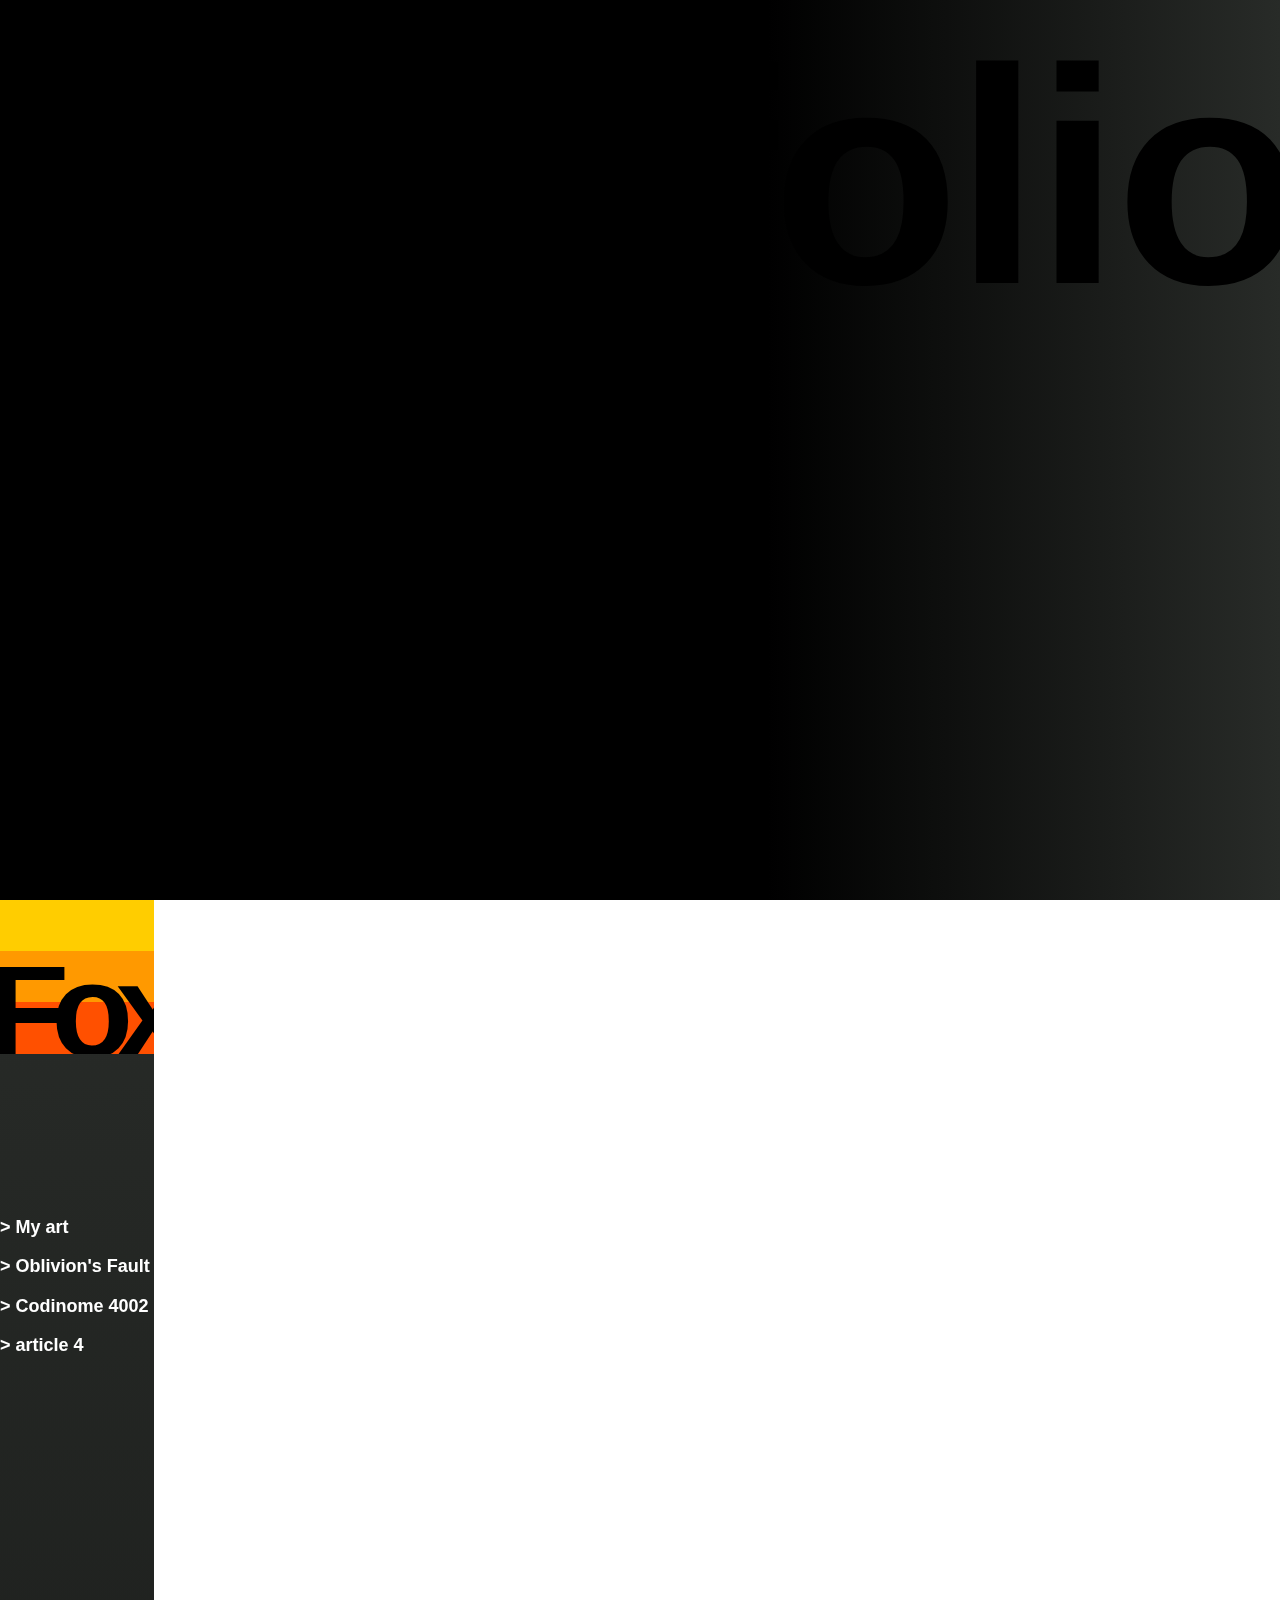
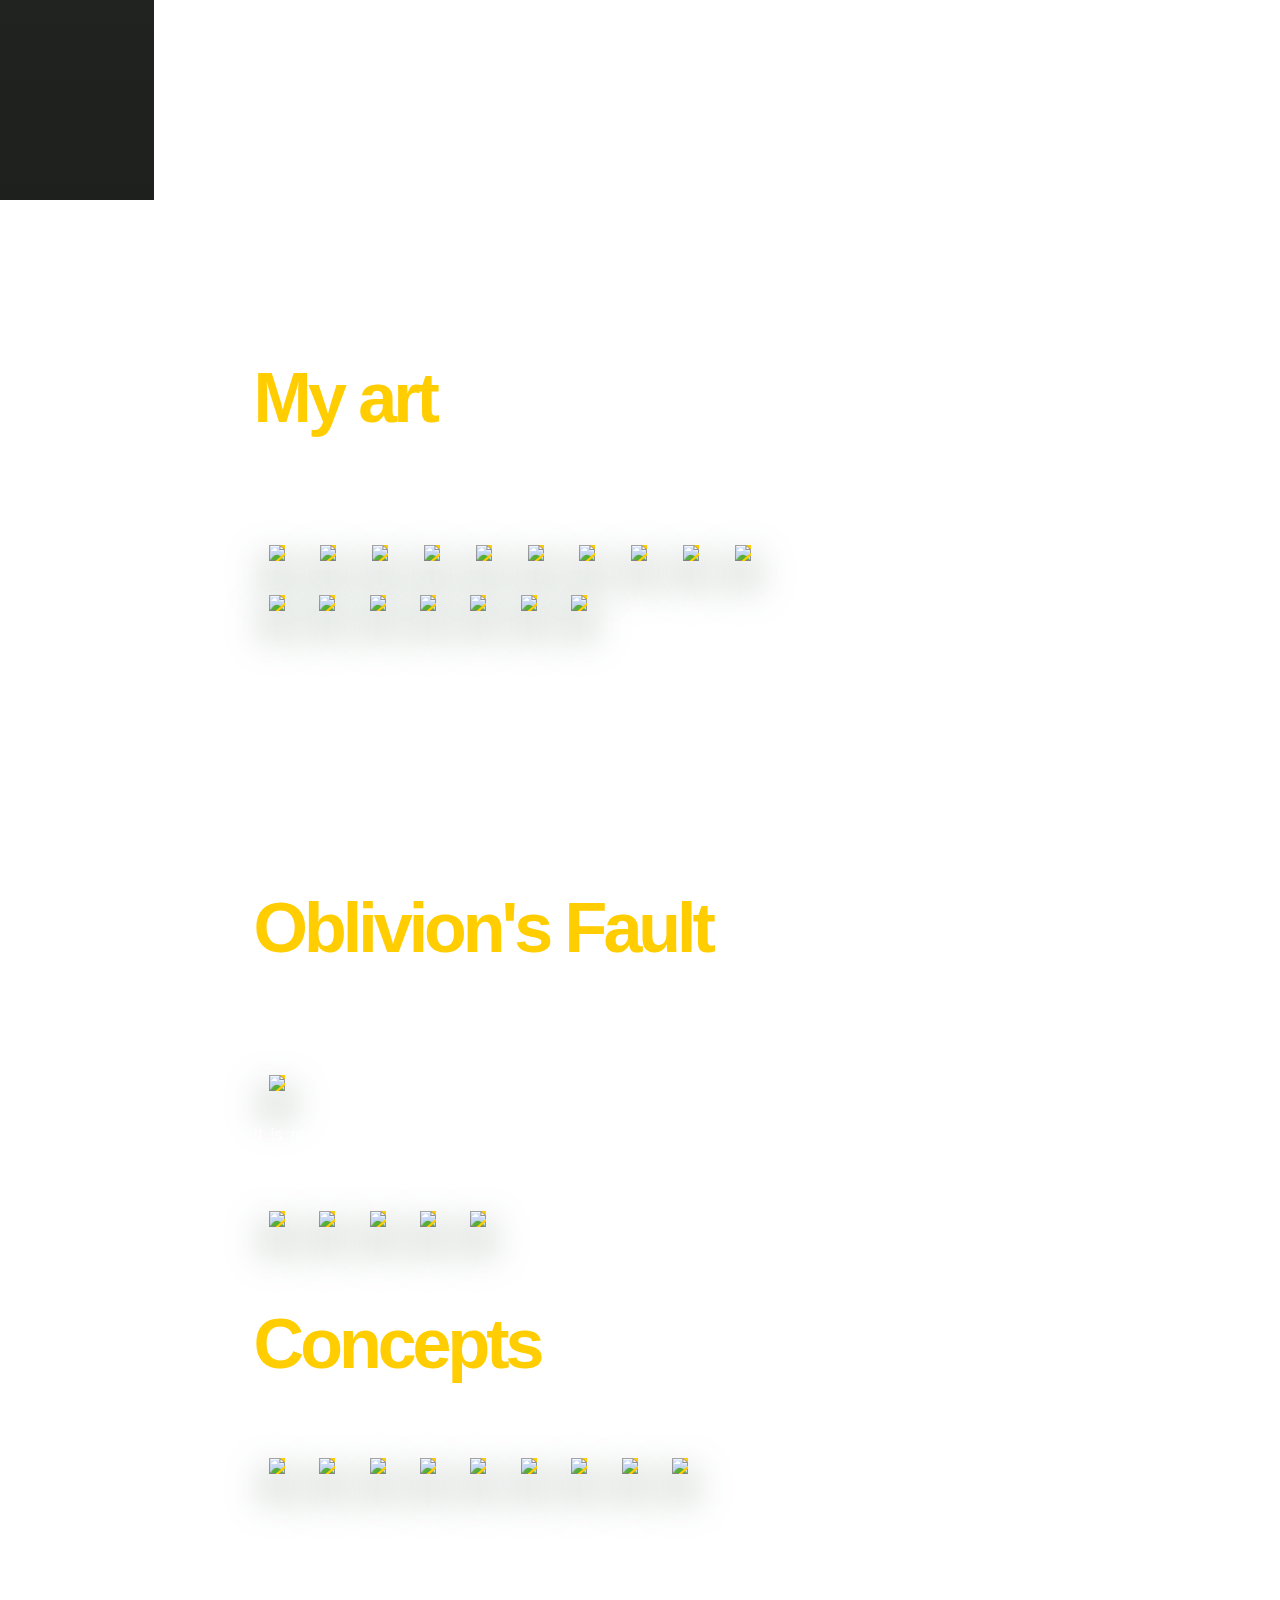
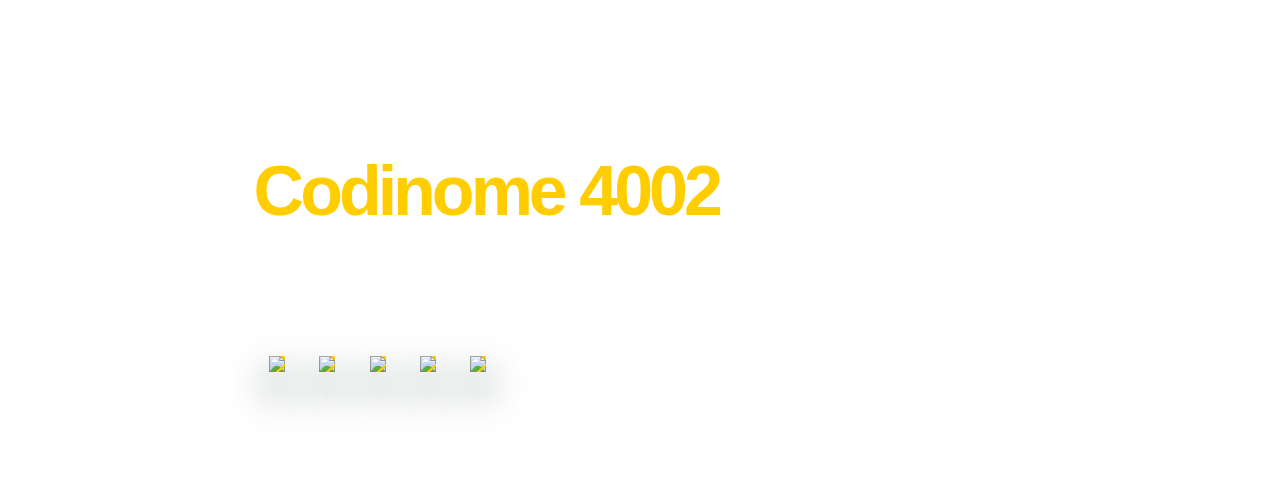
==== index.html @ c4f6d9f3 "Rename Index.html to index.html" ====
<!DOCTYPE html>
<html>

    <head>
        <title>Fox Project: O Enigma</title>
        <script src="js/timer.js"></script>
        <link href="css/style.css" rel="stylesheet">
        <meta name="viewport" content="width=device-width, initial-scale=1.0">
    </head>
    <body>
        <aside class="aside">
            <div class="profilePic">
                <h2 scroll="no" class="FoxHeader">Fox</h2>
                <div style="background-color: #FFCD00;"></div>
                <div style="background-color: #ff9900;"></div>
                <div style="background-color: #ff5000;"></div>
            </div>
            <!-- This is not permanent BTW, i'm just tired -->
            <div class="spacer"></div>

            <a href="#article1">My art</a>
            <a href="#article2">Oblivion's Fault</a>
            <a href="#article3">Codinome 4002</a>
            <a href="#article4">article 4</a>
            <!--
            <div  class="socialmedia">
                <a href="www.youtube.com/channel/UC4RqYJrA9_0-C7eR3VShLkQ">Youtube Channel</a>
                <a href="www.youtube.com/channel/UC4RqYJrA9_0-C7eR3VShLkQ">SoundCloud</a>
                <a href="www.youtube.com/channel/UC4RqYJrA9_0-C7eR3VShLkQ">Instagram Account</a>
                <a href="www.youtube.com/channel/UC4RqYJrA9_0-C7eR3VShLkQ"></a>
                <p>icons by <a target="_blank" href="https://icons8.com">Icons8</a></p>
            </div>
            -->
        </aside>
        <h1 class="titlePortifolio">Portifolio</h1>
        <article class="article" id="article1">
            <h2>My art</h2>
            <p>This is what i do best:</p>
            <img src="img/Conteudo/Random/MetroidRemake.png" />
            <img src="img/Conteudo/Random/MetroidRemake2.png" />
            <img src="img/Conteudo/Random/Hayashi.png" />
            <img src="img/Conteudo/Random/Ancora.png" />
            <img src="img/Conteudo/Random/Arma.png" />
            <img src="img/Conteudo/Random/ChaveDFenda.png" />
            <img src="img/Conteudo/Random/Dinero.png" />
            <img src="img/Conteudo/Random/Espada.png" />
            <img src="img/Conteudo/Random/Leme.png" />
            <img src="img/Conteudo/Random/Spade.gif" />
            <img src="img/Conteudo/Random/Background.png" />
            <img src="img/Conteudo/Random/backgroundnave.png" />
            <img src="img/Conteudo/Random/cutscene1.png" />
            <img src="img/Conteudo/Random/cutscene2.png" />
            <img src="img/Conteudo/Random/Shopkeeper.png" />
            <img src="img/Conteudo/Random/aseprite_hu6Jb3RzVV.png" />
            <img src="img/Conteudo/Random/SWC-export.png" />

        </article>
        <article class="article" id="article2">
            <h2>Oblivion's Fault</h2>
            <p>One of my first good runs into the GameJam's abyss</p>
            <img src="img/Conteudo/Oblivions/Oblivions_Fault_o3GHUT9QPJ.gif" />
            <p>It is not that pretty on the drawings itself (as most of my gamejam games, I always aim for something simple) but it is functional and well thought</p>
            <img src="img/Conteudo/Oblivions/Oblivions_Fault_AZYTTTCHMY.gif" />
            <img src="img/Conteudo/Oblivions/Oblivions_Fault_ndHqPoEYyo.gif" />
            <img src="img/Conteudo/Oblivions/Oblivions_Fault_TtTavLfoDC.gif" />
            <img src="img/Conteudo/Oblivions/Oblivions_Fault_uiMMCLZDS6.gif" />
            <img src="img/Conteudo/Oblivions/Oblivions_Fault_ZmzcKE422Q.gif" />
            <h2>Concepts</h2>
            <img src="img/Conteudo/Oblivions/Daiane.gif" />
            <img src="img/Conteudo/Oblivions/Cano.gif" />
            <img src="img/Conteudo/Oblivions/HelterDamage.gif" />
            <img src="img/Conteudo/Oblivions/Helter.gif" />
            <img src="img/Conteudo/Oblivions/RoboGuardaIdle.gif" />
            <img src="img/Conteudo/Oblivions/RoboGuardaWalking.gif" />
            <img src="img/Conteudo/Oblivions/RoboGuardaDamage.gif" />
            <img src="img/Conteudo/Oblivions/RoboGuardaAttack.gif" />
            <img src="img/Conteudo/Oblivions/RoboGuardaDying.gif" />
        </article>
        <article class="article" id="article3" >
            <h2>Codinome 4002</h2>
            <p>The most polished one so far, the scenario is better built and the concepts are minimalist and straight to the point</p>
            <img src="img/Conteudo/Codinome/Codinome_4002_3ODngaJ2RN.gif" />
            <img src="img/Conteudo/Codinome/Codinome_4002_2dwZBkHlzK.gif" />
            <img src="img/Conteudo/Codinome/Codinome_4002_5mH2txhHF9.png" />
            <img src="img/Conteudo/Codinome/Codinome_4002_KoJ1UMkDWd.gif" />
            <img src="img/Conteudo/Codinome/Codinome_4002_TbpALQimZi.gif" />
        </article>
    </body>

</html>
---- css/style.css ----
/**
*┌──────────────────┬───Red Fox Project──┐
*|    ____    css   | Another Enigma for |
*|   |____          | brain-damaged peo- |
*|   |  ___  \ /    | ple, JS is a bitch |
*|   | | \ | / \    |                    |
*|   ‾‾‾‾‾‾‾‾‾‾‾‾   | iur durty hacker   |
*└──────────────────┴────────────────────┘
*/


/*Tags abrangentes (gerais)*/

@font-face {
    font-family: "Coolvetica";
    src: url("../fonts/coolvetica\ rg.ttf");
}

html {
    scrollbar-color: #ffcd00 #3E5641;
    scroll-behavior: smooth;
}

body {
    display: flex;
    flex-direction: column;
    padding: 0px;
    margin: 0px;
    font-family: 'Atkinson Hyperlegible', sans-serif;
    background: linear-gradient(90deg, #000000 60%,#282b28);
    background-attachment: fixed;
}

.button {
    text-align: center;
    border: 1px solid #1f1f1f;
    background-color: black;
    color: white;
    font: inherit;
    font-size: 20px;
    content: 20px;
    padding: 15px 50px;
}


/*canvas e imagens*/

.profilePic {
    flex-direction: column;
    justify-content: flex-end;
    display: flex;
    width: 12vw;
    height: 12vw;
}

.profilePic>div {
    flex: 1;
}

.profilePic>h2 {
    /*Ajuste de espaçamento da fonte*/
    left: -1vw;
    margin: 0px;
    font-size: 10.5vw;
    letter-spacing: -1.4vw;
    
    align-items: flex-end;
    line-height: 6.8vw;
    width: 13vw;
    color: #000000;
    position: absolute;
    overflow: hidden;
}

img {
    box-shadow: 0px 20px 40px #3E5641;
    max-width: 100%;
    margin: 15px;
    background-color: #ffcd00;
}

/*links*/

a:link {
    position: relative;
    text-decoration: none;
    font-size: 18px;
    padding: 20px;
    font-weight: bold;
    border: 20px;
    width: 12vw;
    height: 1.5vw;
}
.aside>a:before {
    content: "> "
}
.aside>a {
    color: inherit;
    padding: 10px 0px 10px 0px;
    transition: 50ms, font-size 0s;
}
.aside>a:hover {
    overflow: hidden;
    font-size: 50px;
    display: inline-block;
    letter-spacing: -2px;

    max-width: 12vw;
    max-height: 1.5vw;
    background-color: #282b28;
    color: #ffcd00;
    padding-left: 30px;
    z-index: 5;
}
a:hover:before {
    content: "";
    border-left: 25px;
    border-top: 25px;
    border-bottom: 25px;
}
.aside>a:current {
    color: #ffcd00;
}

.socialmedia {
    display: flex;
}

.spacer {
    height: 12vw;
}

/*botões*/

input[type=button]:hover {
    filter: invert();
    cursor: pointer;
}

input[type=button]:focus {
    border-radius: 2px;
}

input {
    margin: 2px;
    transition: 0.2s;
}

.fullButton {
    height: 40px;
    width: 40px;
}

/*aside*/

.aside {
    /* Logica para animação*/
    background: linear-gradient(180deg, #282B28, #000000);
    background-size: 400% 400%;

    -webkit-animation: aside 9s ease infinite;
    -moz-animation: aside 9s ease infinite;
    animation: aside 9s ease infinite;

    /*Estilos*/
    top: 0px;
    display: flex;
    flex-direction: column;
    position: sticky;
    color: white;
    margin: 100vh 0px 0px 0px ;
    height: 100vh;
    width: 12vw;
    z-index: 2;
}

/*articles*/

.article {
    margin: 0px 0px 0px 12vw;
    max-width: 40%;
    text-align: justify;
    color: white;
    padding: 100px;
    background: 0
}
.article>h2 {
    color: #ffcd00;
    text-align: left;
    font-size: 70px;
    letter-spacing: -4px;
}
.titlePortifolio {
    position: absolute;
    top: 0; 
    font-family: "Coolvetica", Geneva, Tahoma, sans-serif;
    font-size: 24vw;
    margin: 0px 0px 0px 0px;
    height: 100vh;
    letter-spacing: -5px;

    color: #000000;
    background-image: url(../img/foxwalpapersimples.png);
    background-attachment: fixed;
    background-position: center;
    background-repeat: no-repeat;
    background-size: cover;
}
.article:after {
    border-top: 1px solid #1f1f1f;
    height: 500px;
}
.article>p {
    color: white;
}

#article1 {
    top: -12vw;
}


/*sections*/

.form {
    border-style: solid;
    border-width: 0px 0px 0px 2px;
    border-color: white;
    background-color: #000000;
    text-align: center;
    margin: auto;
    width: min-content;
    padding: 18px;
}


/*animações*/
@-webkit-keyframes aside {
    0%{background-position:0% 96%}
    50%{background-position:100% 5%}
    100%{background-position:0% 96%}
}
@-moz-keyframes aside {
    0%{background-position:0% 96%}
    50%{background-position:100% 5%}
    100%{background-position:0% 96%}
}
@keyframes aside {
    0%{background-position:0% 96%}
    50%{background-position:100% 5%}
    100%{background-position:0% 96%}
}


/*media query e responsividade*/

@media screen and (max-width: 768px) {
    .article,
    .aside {
        max-width: none;
        width: -webkit-fill-available;
        height: 30vh;
    }
    .aside>a{
        width: auto;
    }
    .article{
        margin: 0px;
        padding: 10vw;
        max-width: none;
    }
    #article1{
    margin-top: 30vh;
    }
    .spacer{
        height: 5vw;
    }
}
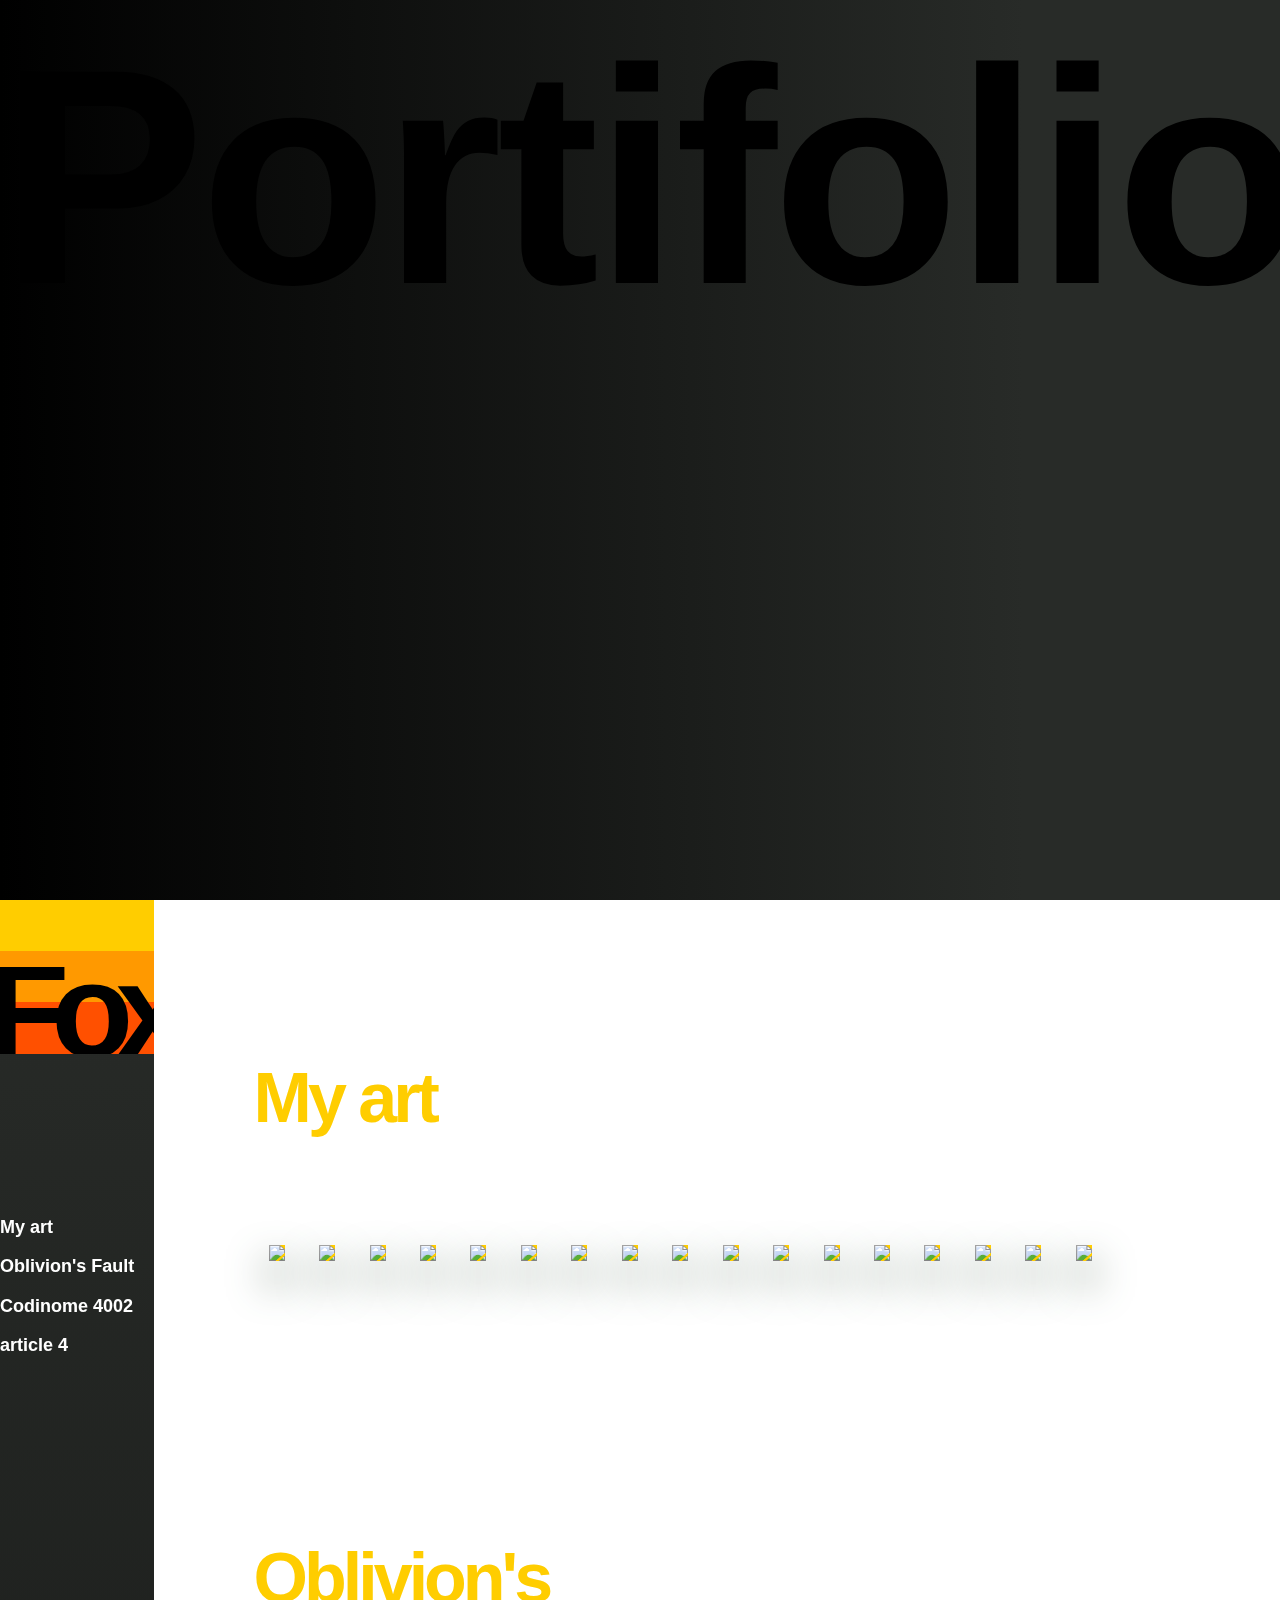
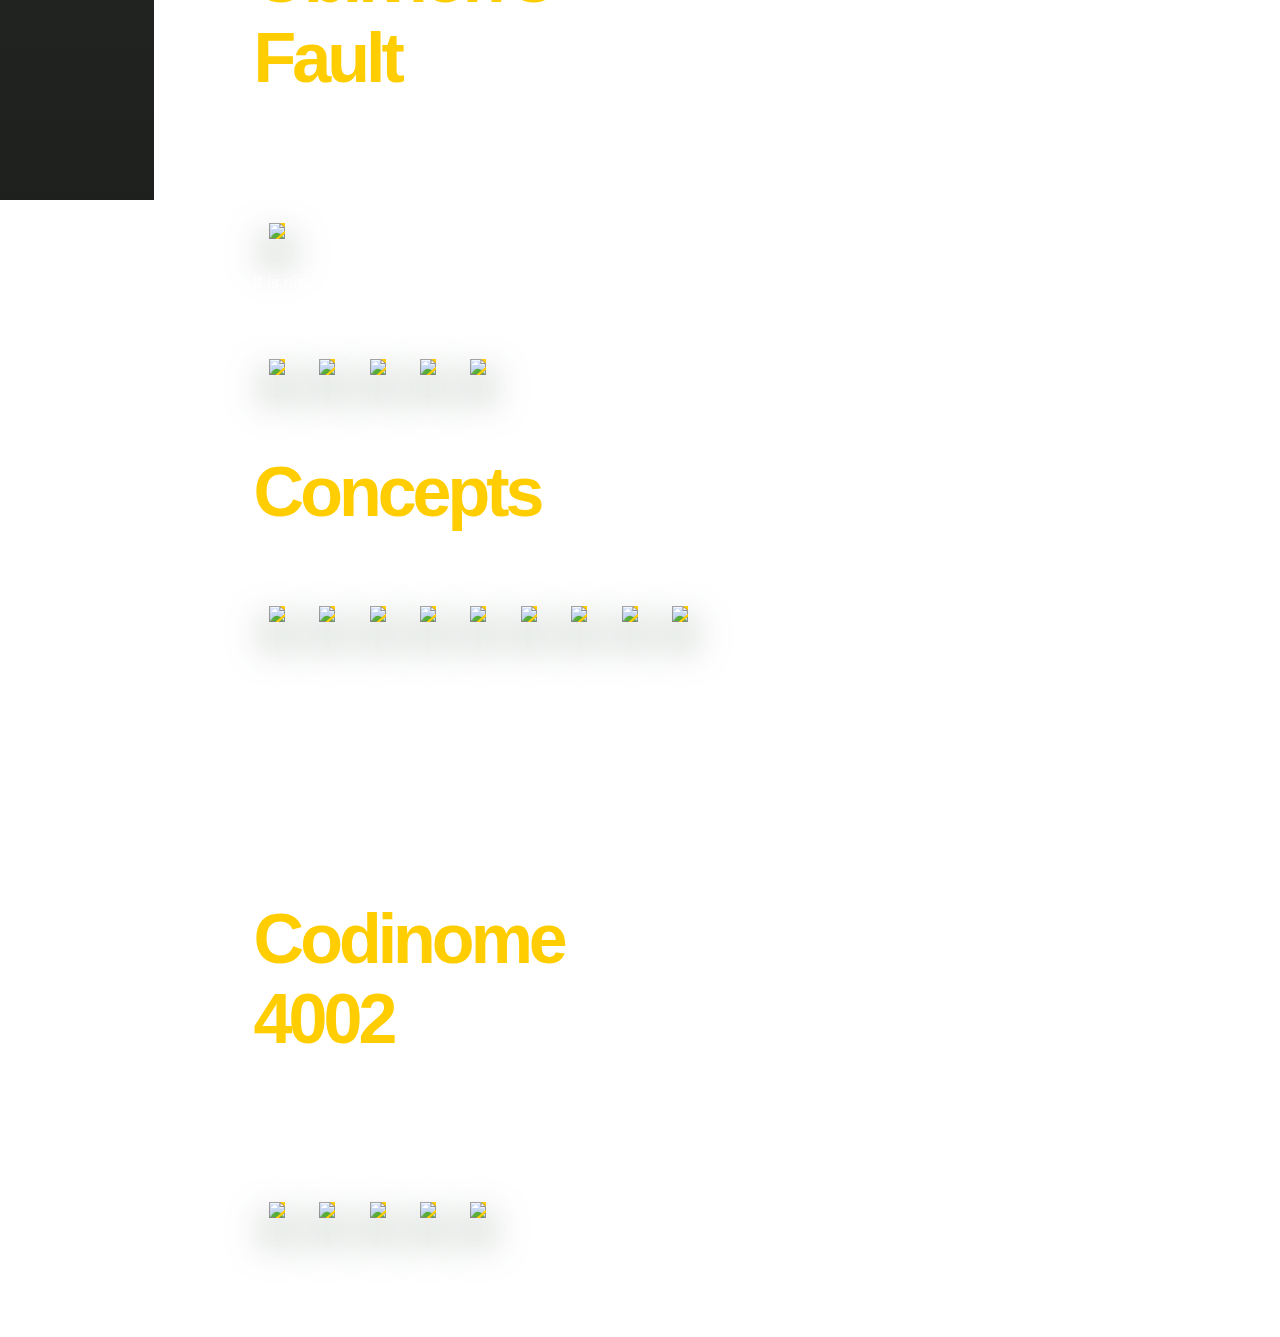
==== commit 2b59d090: "Merge branch 'main' of https://github.com/AdrianoDevastador/TheLazyRedFox.github.io" ====
--- a/index.html
+++ b/index.html
@@ -1,5 +1,5 @@
 <!DOCTYPE html>
-<html>
+<html lang="pt-BR">
 
     <head>
         <title>Fox Project: O Enigma</title>
--- a/css/style.css
+++ b/css/style.css
@@ -17,8 +17,20 @@
 }
 
 html {
-    scrollbar-color: #ffcd00 #3E5641;
     scroll-behavior: smooth;
+}
+
+::-webkit-scrollbar {
+    width: 30px;
+}
+::-webkit-scrollbar-track {
+    background-color: #000000;
+}
+::-webkit-scrollbar-thumb:hover {    
+    background-color: #9f5321;
+}
+::-webkit-scrollbar-thumb {
+    background-color: #ff9900
 }
 
 body {
@@ -27,7 +39,7 @@
     padding: 0px;
     margin: 0px;
     font-family: 'Atkinson Hyperlegible', sans-serif;
-    background: linear-gradient(90deg, #000000 60%,#282b28);
+    background: linear-gradient(90deg, #000000 0%, #282b28 80%);
     background-attachment: fixed;
 }
 
@@ -74,9 +86,13 @@
 
 img {
     box-shadow: 0px 20px 40px #3E5641;
-    max-width: 100%;
+    max-width: 30vw;
     margin: 15px;
     background-color: #ffcd00;
+    transition: 200ms;
+}
+img:hover {
+    box-shadow: 0px 20px 40px #ffcd00;
 }
 
 /*links*/
@@ -91,9 +107,6 @@
     width: 12vw;
     height: 1.5vw;
 }
-.aside>a:before {
-    content: "> "
-}
 .aside>a {
     color: inherit;
     padding: 10px 0px 10px 0px;
@@ -113,7 +126,7 @@
     z-index: 5;
 }
 a:hover:before {
-    content: "";
+    content: none;
     border-left: 25px;
     border-top: 25px;
     border-bottom: 25px;
@@ -178,19 +191,20 @@
 
 .article {
     margin: 0px 0px 0px 12vw;
-    max-width: 40%;
     text-align: justify;
     color: white;
     padding: 100px;
     background: 0
 }
 .article>h2 {
+    max-width: 40%;
     color: #ffcd00;
     text-align: left;
     font-size: 70px;
     letter-spacing: -4px;
 }
 .titlePortifolio {
+    width: 100%;
     position: absolute;
     top: 0; 
     font-family: "Coolvetica", Geneva, Tahoma, sans-serif;
@@ -211,11 +225,13 @@
     height: 500px;
 }
 .article>p {
+    max-width: 40%;
     color: white;
 }
 
 #article1 {
-    top: -12vw;
+    position: relative;
+    margin-top: -100vh;
 }
 
 
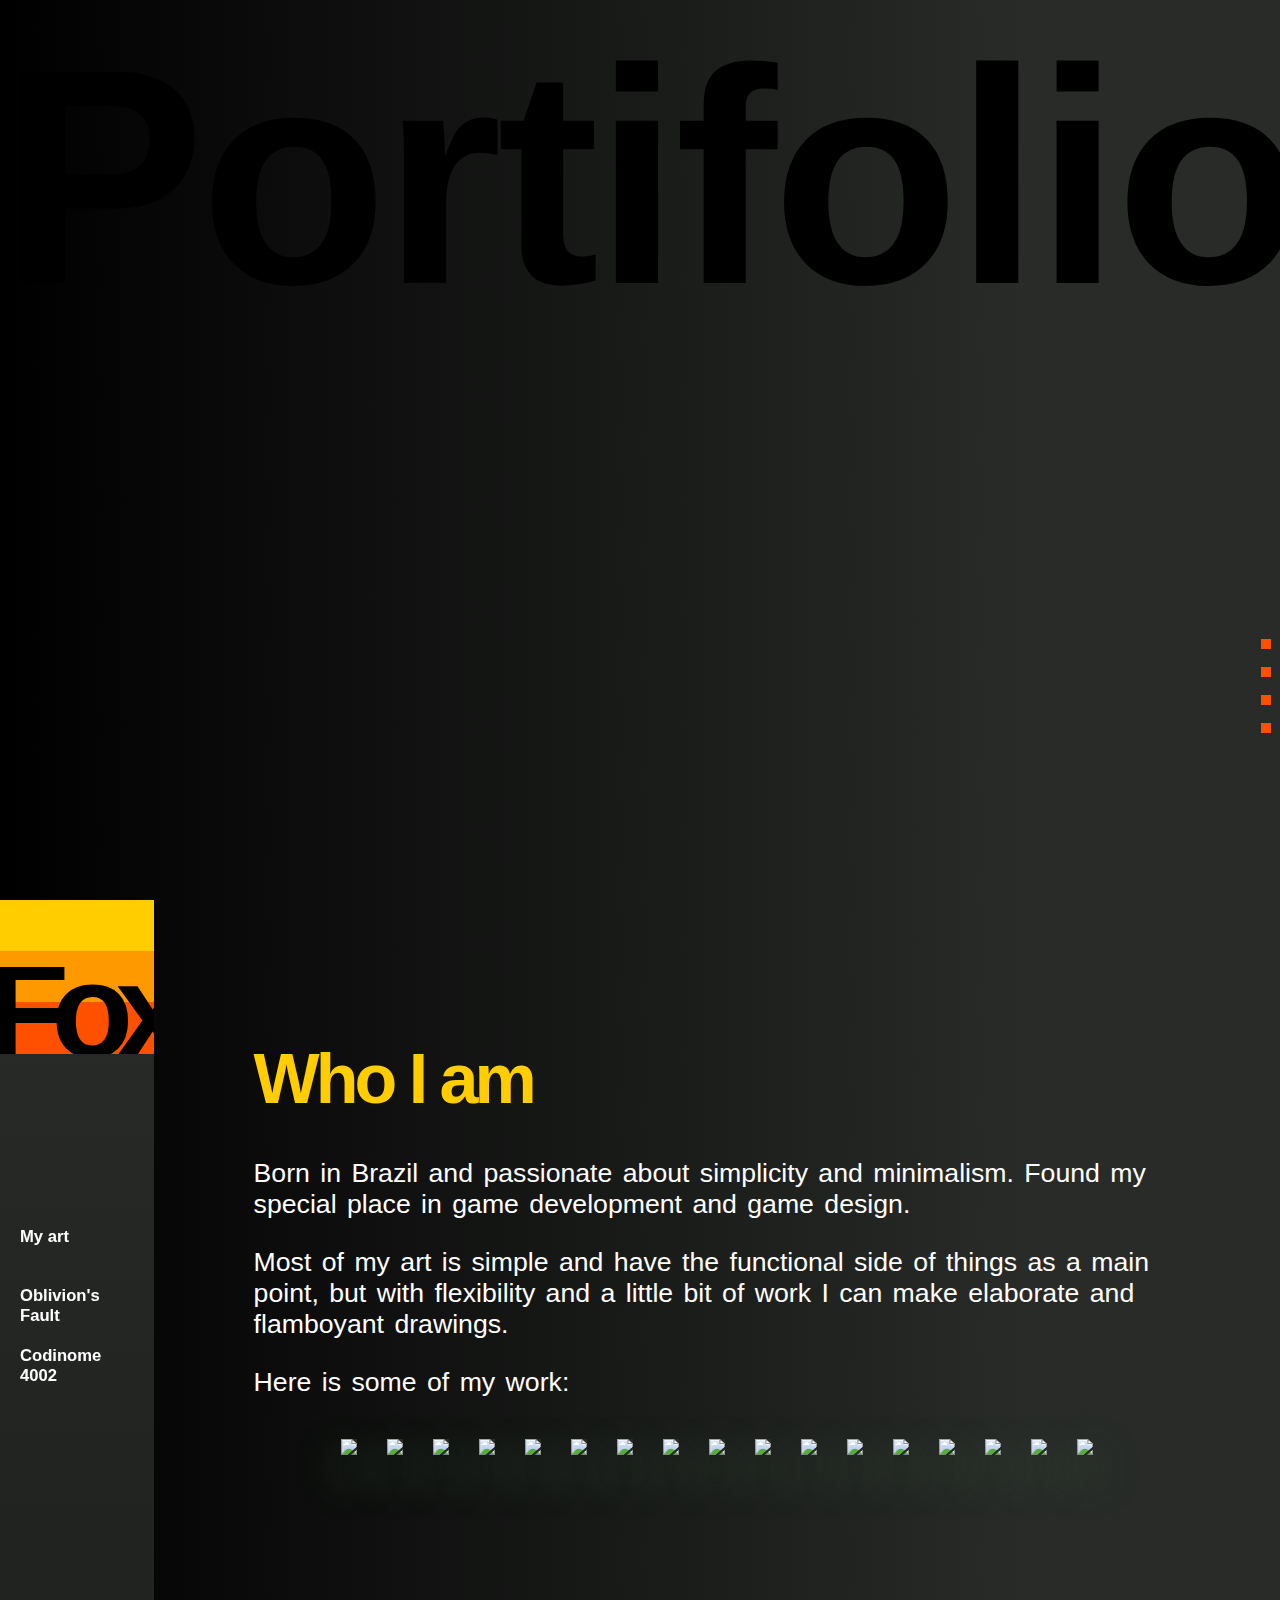
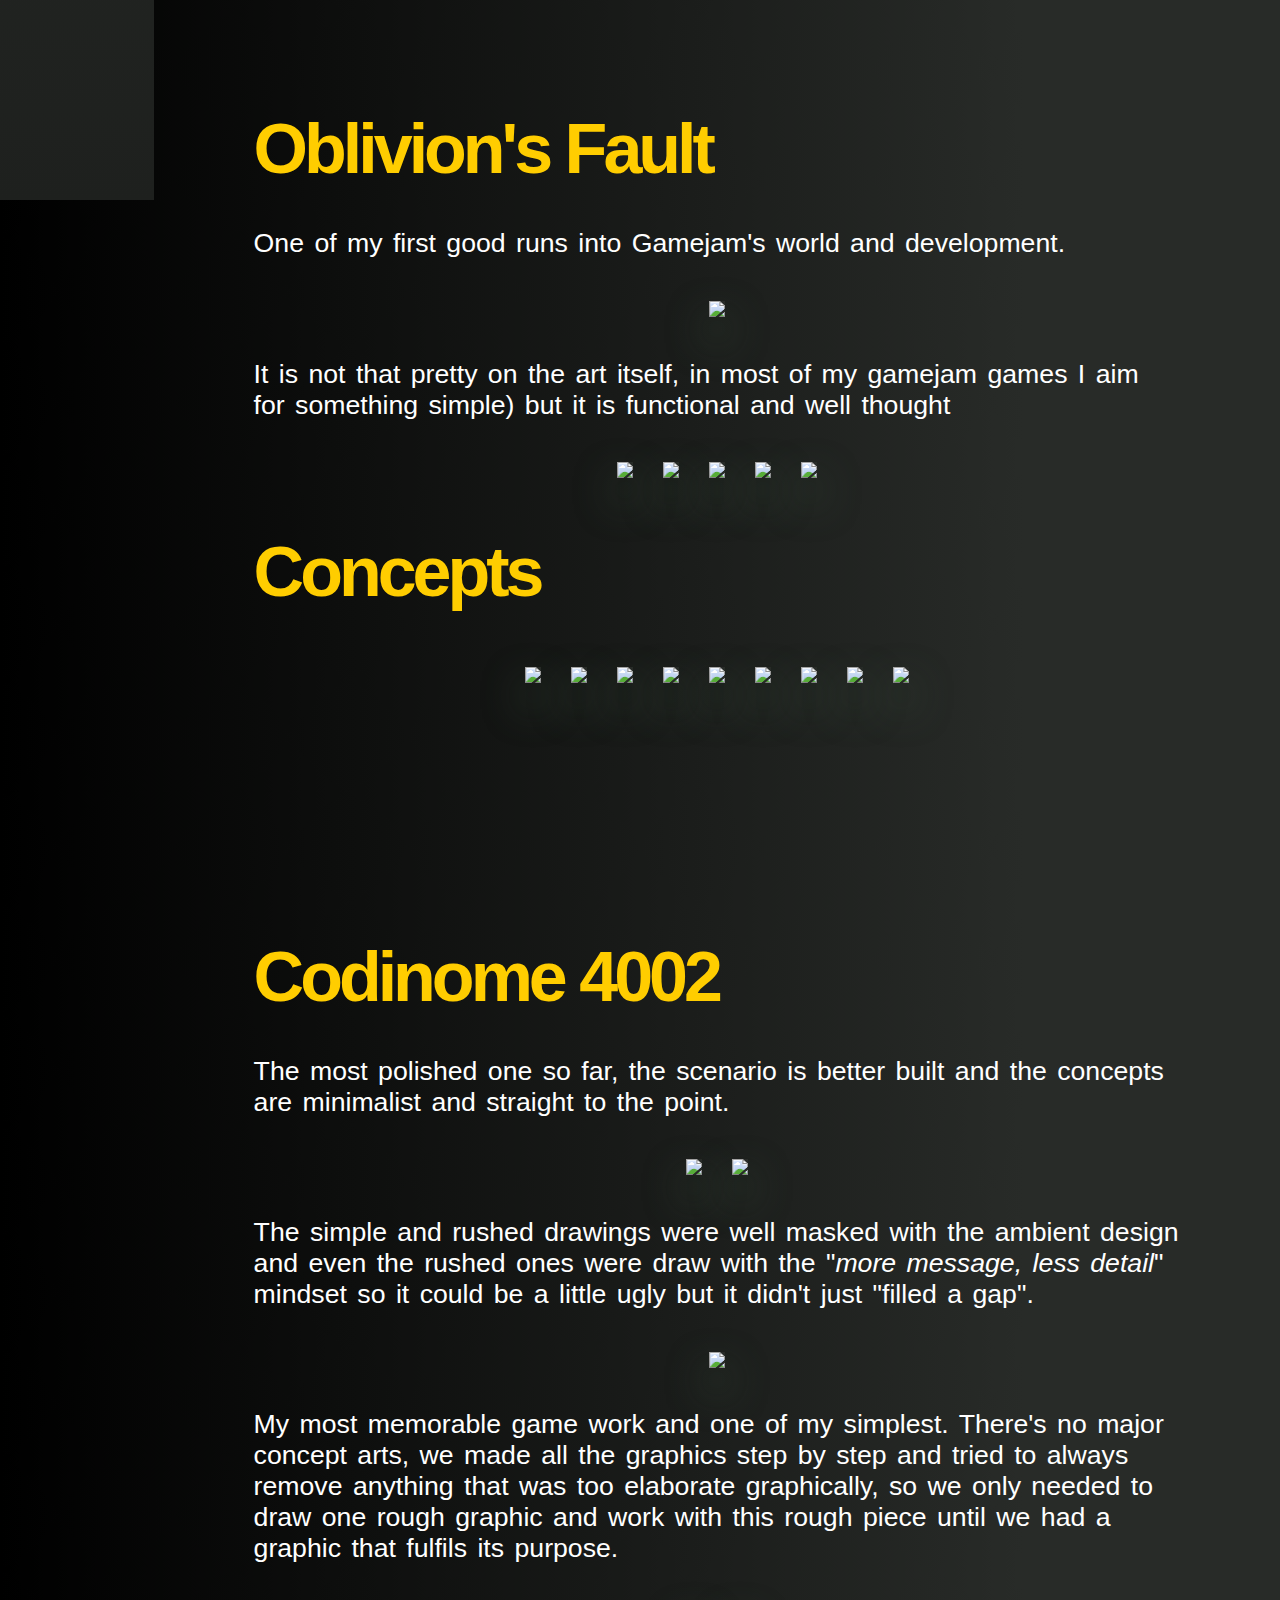
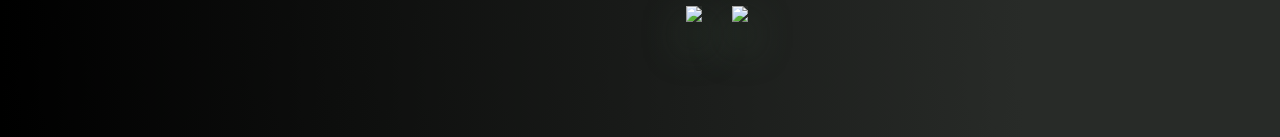
==== commit 845c2667: "É AGORA PORRA, CONFIAMOS EM TI SENHOR JESUS" ====
--- a/index.html
+++ b/index.html
@@ -2,88 +2,132 @@
 <html lang="pt-BR">
 
     <head>
+        <link rel="preload" as="font" href="css/fonts/atkinsonhyperlegible-regular-webfont.woff" type="font/woff">
+        <link rel="preload" as="font" href="css/fonts/atkinsonhyperlegible-regular-webfont.woff2" type="font/woff2">
+        <link rel="preload" as="font" href="css/fonts/AtkinsonHyperlegible-Regular.eot" type="eot">
+        <link rel="preload" as="font" href="css/fonts/AtkinsonHyperlegible-Regular.ttf" type="font/ttf">
+
+        <link rel="preload" as="font" href="css/fonts/coolveticarg-webfont.woff" type="font/woff">
+        <link rel="preload" as="font" href="css/fonts/coolveticarg-webfont.woff2" type="font/woff2">
+        <link rel="preload" as="font" href="css/fonts/AtkinsonHyperlegible-Regular.eot" type="font/eot">
+        <link rel="preload" as="font" href="css/fonts/AtkinsonHyperlegible-Regular.ttf" type="font/ttf">
+
+
+
+
+        <meta charset="utf-8" name="viewport" content="width=device-width, initial-scale=1.0">
+        <meta name="theme-color" content="#FFCD00"/>
+        <script src="https://kit.fontawesome.com/7c10fe03be.js" crossorigin="anonymous"></script>
         <title>Fox Project: O Enigma</title>
         <script src="js/timer.js"></script>
         <link href="css/style.css" rel="stylesheet">
-        <meta name="viewport" content="width=device-width, initial-scale=1.0">
     </head>
     <body>
+        <div class="socialMedia">
+            <a class="fa-brands fa-instagram fa-fw" href="https://www.instagram.com/joaohenriquesesana/"></a>
+            <a class="fa-brands fa-youtube fa-fw" href="https://www.youtube.com/channel/UC4RqYJrA9_0-C7eR3VShLkQ"></a>
+            <a class="fa-brands fa-soundcloud fa-fw" href="https://soundcloud.com/thelazyredfox"></a>
+            <a class="fa-brands fa-twitter fa-fw" href="https://twitter.com/FoxAmateratsu"></a>
+        </div>
         <aside class="aside">
-            <div class="profilePic">
+            <a href="#title" class="profilePic">
                 <h2 scroll="no" class="FoxHeader">Fox</h2>
                 <div style="background-color: #FFCD00;"></div>
                 <div style="background-color: #ff9900;"></div>
                 <div style="background-color: #ff5000;"></div>
-            </div>
+            </a>
             <!-- This is not permanent BTW, i'm just tired -->
             <div class="spacer"></div>
 
-            <a href="#article1">My art</a>
-            <a href="#article2">Oblivion's Fault</a>
-            <a href="#article3">Codinome 4002</a>
-            <a href="#article4">article 4</a>
-            <!--
-            <div  class="socialmedia">
-                <a href="www.youtube.com/channel/UC4RqYJrA9_0-C7eR3VShLkQ">Youtube Channel</a>
-                <a href="www.youtube.com/channel/UC4RqYJrA9_0-C7eR3VShLkQ">SoundCloud</a>
-                <a href="www.youtube.com/channel/UC4RqYJrA9_0-C7eR3VShLkQ">Instagram Account</a>
-                <a href="www.youtube.com/channel/UC4RqYJrA9_0-C7eR3VShLkQ"></a>
-                <p>icons by <a target="_blank" href="https://icons8.com">Icons8</a></p>
+            <a href="#article1" class="asideLink">My art</a>
+            <a href="#article2" class="asideLink">Oblivion's Fault</a>
+            <a href="#article3" class="asideLink">Codinome 4002</a>
+        </aside>
+        <h1 class="titlePortifolio" id="title">Portifolio</h1>
+        <article class="article" id="article1">
+            <h2>Who I am</h2>
+            <p>
+                Born in Brazil and passionate about simplicity and minimalism. Found my special place in game development and game design.
+            </p>
+            <p>
+                Most of my art is simple and have the functional side of things as a main point, but with flexibility and a little bit of work I can make elaborate and flamboyant drawings.
+            </p >
+            <p>
+                Here is some of my work:
+            </p>
+            <div class="imageContainer">
+                <img src="img/Conteudo/Random/MetroidRemake.png" />
+                <img src="img/Conteudo/Random/MetroidRemake2.png" />
+                <img src="img/Conteudo/Random/Hayashi.png" />
+                <img src="img/Conteudo/Random/Ancora.png" />
+                <img src="img/Conteudo/Random/Arma.png" />
+                <img src="img/Conteudo/Random/ChaveDFenda.png" />
+                <img src="img/Conteudo/Random/Dinero.png" />
+                <img src="img/Conteudo/Random/Espada.png" />
+                <img src="img/Conteudo/Random/Leme.png" />
+                <img src="img/Conteudo/Random/Spade.gif" />
+                <img src="img/Conteudo/Random/Background.png" />
+                <img src="img/Conteudo/Random/backgroundnave.png" />
+                <img src="img/Conteudo/Random/cutscene1.png" />
+                <img src="img/Conteudo/Random/cutscene2.png" />
+                <img src="img/Conteudo/Random/Shopkeeper.png" />
+                <img src="img/Conteudo/Random/aseprite_hu6Jb3RzVV.png" />
+                <img src="img/Conteudo/Random/SWC-export.png" />
             </div>
-            -->
-        </aside>
-        <h1 class="titlePortifolio">Portifolio</h1>
-        <article class="article" id="article1">
-            <h2>My art</h2>
-            <p>This is what i do best:</p>
-            <img src="img/Conteudo/Random/MetroidRemake.png" />
-            <img src="img/Conteudo/Random/MetroidRemake2.png" />
-            <img src="img/Conteudo/Random/Hayashi.png" />
-            <img src="img/Conteudo/Random/Ancora.png" />
-            <img src="img/Conteudo/Random/Arma.png" />
-            <img src="img/Conteudo/Random/ChaveDFenda.png" />
-            <img src="img/Conteudo/Random/Dinero.png" />
-            <img src="img/Conteudo/Random/Espada.png" />
-            <img src="img/Conteudo/Random/Leme.png" />
-            <img src="img/Conteudo/Random/Spade.gif" />
-            <img src="img/Conteudo/Random/Background.png" />
-            <img src="img/Conteudo/Random/backgroundnave.png" />
-            <img src="img/Conteudo/Random/cutscene1.png" />
-            <img src="img/Conteudo/Random/cutscene2.png" />
-            <img src="img/Conteudo/Random/Shopkeeper.png" />
-            <img src="img/Conteudo/Random/aseprite_hu6Jb3RzVV.png" />
-            <img src="img/Conteudo/Random/SWC-export.png" />
-
         </article>
         <article class="article" id="article2">
             <h2>Oblivion's Fault</h2>
-            <p>One of my first good runs into the GameJam's abyss</p>
-            <img src="img/Conteudo/Oblivions/Oblivions_Fault_o3GHUT9QPJ.gif" />
-            <p>It is not that pretty on the drawings itself (as most of my gamejam games, I always aim for something simple) but it is functional and well thought</p>
-            <img src="img/Conteudo/Oblivions/Oblivions_Fault_AZYTTTCHMY.gif" />
-            <img src="img/Conteudo/Oblivions/Oblivions_Fault_ndHqPoEYyo.gif" />
-            <img src="img/Conteudo/Oblivions/Oblivions_Fault_TtTavLfoDC.gif" />
-            <img src="img/Conteudo/Oblivions/Oblivions_Fault_uiMMCLZDS6.gif" />
-            <img src="img/Conteudo/Oblivions/Oblivions_Fault_ZmzcKE422Q.gif" />
+            <p>
+                One of my first good runs into Gamejam's world and development.
+            </p>
+            <div class="imageContainer">
+                <img src="img/Conteudo/Oblivions/Oblivions_Fault_o3GHUT9QPJ.gif" />
+            </div>
+            <p>
+                It is not that pretty on the art itself, in most of my gamejam games I aim for something simple) but it is functional and well thought
+            </p>
+            <div class="imageContainer">
+                <img src="img/Conteudo/Oblivions/Oblivions_Fault_AZYTTTCHMY.gif" />
+                <img src="img/Conteudo/Oblivions/Oblivions_Fault_ndHqPoEYyo.gif" />
+                <img src="img/Conteudo/Oblivions/Oblivions_Fault_TtTavLfoDC.gif" />
+                <img src="img/Conteudo/Oblivions/Oblivions_Fault_uiMMCLZDS6.gif" />
+                <img src="img/Conteudo/Oblivions/Oblivions_Fault_ZmzcKE422Q.gif" />
+            </div>
             <h2>Concepts</h2>
-            <img src="img/Conteudo/Oblivions/Daiane.gif" />
-            <img src="img/Conteudo/Oblivions/Cano.gif" />
-            <img src="img/Conteudo/Oblivions/HelterDamage.gif" />
-            <img src="img/Conteudo/Oblivions/Helter.gif" />
-            <img src="img/Conteudo/Oblivions/RoboGuardaIdle.gif" />
-            <img src="img/Conteudo/Oblivions/RoboGuardaWalking.gif" />
-            <img src="img/Conteudo/Oblivions/RoboGuardaDamage.gif" />
-            <img src="img/Conteudo/Oblivions/RoboGuardaAttack.gif" />
-            <img src="img/Conteudo/Oblivions/RoboGuardaDying.gif" />
+            <div class="imageContainer">
+                <img src="img/Conteudo/Oblivions/Daiane.gif" />
+                <img src="img/Conteudo/Oblivions/Cano.gif" />
+                <img src="img/Conteudo/Oblivions/HelterDamage.gif" />
+                <img src="img/Conteudo/Oblivions/Helter.gif" />
+                <img src="img/Conteudo/Oblivions/RoboGuardaIdle.gif" />
+                <img src="img/Conteudo/Oblivions/RoboGuardaWalking.gif" />
+                <img src="img/Conteudo/Oblivions/RoboGuardaDamage.gif" />
+                <img src="img/Conteudo/Oblivions/RoboGuardaAttack.gif" />
+                <img src="img/Conteudo/Oblivions/RoboGuardaDying.gif" />
+            </div>
         </article>
-        <article class="article" id="article3" >
+        <article class="article" id="article3">
             <h2>Codinome 4002</h2>
-            <p>The most polished one so far, the scenario is better built and the concepts are minimalist and straight to the point</p>
-            <img src="img/Conteudo/Codinome/Codinome_4002_3ODngaJ2RN.gif" />
-            <img src="img/Conteudo/Codinome/Codinome_4002_2dwZBkHlzK.gif" />
-            <img src="img/Conteudo/Codinome/Codinome_4002_5mH2txhHF9.png" />
-            <img src="img/Conteudo/Codinome/Codinome_4002_KoJ1UMkDWd.gif" />
-            <img src="img/Conteudo/Codinome/Codinome_4002_TbpALQimZi.gif" />
+            <p>
+                The most polished one so far, the scenario is better built and the concepts are minimalist and straight to the point.
+            </p>
+            <div class="imageContainer">
+                <img src="img/Conteudo/Codinome/Codinome_4002_3ODngaJ2RN.gif" />
+                <img src="img/Conteudo/Codinome/Codinome_4002_2dwZBkHlzK.gif" />
+            </div>
+            <p>
+                The simple and rushed drawings were well masked with the ambient design and even the rushed ones were draw with the "<i>more message, less detail</i>" mindset so it could be a little ugly but it didn't just "filled a gap".
+            </p>
+            <div class="imageContainer">
+                <img src="img/Conteudo/Codinome/Codinome_4002_5mH2txhHF9.png" />
+            </div>
+            <p>
+                My most memorable game work and one of my simplest. There's no major concept arts, we made all the graphics step by step and tried to always remove anything that was too elaborate graphically, so we only needed to draw one rough graphic and work with this rough piece until we had a graphic that fulfils its purpose.
+            </p>
+            <div class="imageContainer">
+                <img src="img/Conteudo/Codinome/Codinome_4002_KoJ1UMkDWd.gif" />
+                <img src="img/Conteudo/Codinome/Codinome_4002_TbpALQimZi.gif" />
+            </div>
         </article>
     </body>
 
--- a/css/style.css
+++ b/css/style.css
@@ -12,12 +12,23 @@
 /*Tags abrangentes (gerais)*/
 
 @font-face {
-    font-family: "Coolvetica";
-    src: url("../fonts/coolvetica\ rg.ttf");
-}
+    font-family: Coolvetica;
+    src: url('../css/fonts/CoolveticaRg-Regular.eot');
+    src: url('../css/fonts/CoolveticaRg-Regular.eot?#iefix') format('embedded-opentype'),
+    url('../css/fonts/coolveticarg-webfont.woff') format('woff'),
+    url('../css/fonts/coolveticaRg.ttf') format('truetype'),
+}
+@font-face {
+    font-family: "Atkinson Hyperlegible";
+    src: url('../css/fonts/AtkinsonHyperlegible-Regular.eot');
+    src: url('../css/fonts/AtkinsonHyperlegible-Regular.eot?#iefix') format('embedded-opentype'),
+    url('../css/fonts/atkinsonhyperlegible-regular-webfont.woff') format('woff'),
+    url('../css/fonts/AtkinsonHyperlegible-Regular.ttf') format('truetype'),
+ }
 
 html {
-    scroll-behavior: smooth;
+    font-family: "Atkinson Hyperlegible";
+    scroll-behavior: auto;
 }
 
 ::-webkit-scrollbar {
@@ -27,20 +38,16 @@
     background-color: #000000;
 }
 ::-webkit-scrollbar-thumb:hover {    
-    background-color: #9f5321;
+    background-color: #3E5641;
 }
 ::-webkit-scrollbar-thumb {
     background-color: #ff9900
 }
 
 body {
-    display: flex;
-    flex-direction: column;
-    padding: 0px;
     margin: 0px;
     font-family: 'Atkinson Hyperlegible', sans-serif;
     background: linear-gradient(90deg, #000000 0%, #282b28 80%);
-    background-attachment: fixed;
 }
 
 .button {
@@ -84,61 +91,99 @@
     overflow: hidden;
 }
 
+.imageContainer {
+    justify-content: center;
+    display: flex;
+    flex-wrap: wrap;
+    align-items: flex-start;
+}
+
 img {
+    flex: 0;
+    max-width: 40%;
+    min-height: 30%;
+    object-fit: scale-down;
+    height: fit-content;
+
     box-shadow: 0px 20px 40px #3E5641;
-    max-width: 30vw;
     margin: 15px;
+    background-color: #282b28;
+    transition: 100ms;
+}
+img:hover {
+    z-index: 100;
+    box-shadow: 0px 35px 40px -25px #ffcd00;
+    cursor: pointer;
     background-color: #ffcd00;
-    transition: 200ms;
-}
-img:hover {
-    box-shadow: 0px 20px 40px #ffcd00;
-}
+
+}
+
 
 /*links*/
 
-a:link {
+.asideLink:link {
     position: relative;
     text-decoration: none;
-    font-size: 18px;
+    font-size: 1.3vw;
     padding: 20px;
     font-weight: bold;
     border: 20px;
-    width: 12vw;
+    width: auto;
     height: 1.5vw;
 }
-.aside>a {
+.asideLink {
     color: inherit;
     padding: 10px 0px 10px 0px;
     transition: 50ms, font-size 0s;
 }
-.aside>a:hover {
+.asideLink:hover {
+    width: 12vw;
     overflow: hidden;
-    font-size: 50px;
+    font-size: 3vw;
     display: inline-block;
-    letter-spacing: -2px;
+    letter-spacing: -0.3vw;
+    word-spacing: 1vw;
 
     max-width: 12vw;
     max-height: 1.5vw;
     background-color: #282b28;
     color: #ffcd00;
     padding-left: 30px;
-    z-index: 5;
-}
-a:hover:before {
+    z-index: 100;
+}
+.asideLink:hover:before {
     content: none;
     border-left: 25px;
     border-top: 25px;
     border-bottom: 25px;
 }
-.aside>a:current {
+.asideLink:active {
     color: #ffcd00;
 }
 
-.socialmedia {
+.socialMedia {
+    top: 0px;
     display: flex;
-}
-
+    flex-direction: column;
+    align-items: flex-end;
+    z-index: 3;
+    margin-top: 70vh;
+    margin-left: 92vw;
+    font-size: 1.5vw;
+    position: sticky;
+    text-align: center;
+    height: 30vh;
+
+}
+.socialMedia>a {
+    margin: 1vh;
+    color: #000000;
+    background-image: linear-gradient(#ffcb00 40%, #FF5000 70% );
+    background-attachment: fixed;
+    text-decoration: none;
+    padding: 5px;
+
+  }
 .spacer {
     height: 12vw;
 }
@@ -181,27 +226,26 @@
     flex-direction: column;
     position: sticky;
     color: white;
-    margin: 100vh 0px 0px 0px ;
+    margin: 0px;
     height: 100vh;
     width: 12vw;
-    z-index: 2;
+    z-index: 5;
 }
 
 /*articles*/
 
 .article {
     margin: 0px 0px 0px 12vw;
-    text-align: justify;
     color: white;
-    padding: 100px;
-    background: 0
+    padding: 100px; 
+    background: 0;
 }
 .article>h2 {
-    max-width: 40%;
     color: #ffcd00;
     text-align: left;
     font-size: 70px;
     letter-spacing: -4px;
+    line-height: 60%;
 }
 .titlePortifolio {
     width: 100%;
@@ -225,15 +269,14 @@
     height: 500px;
 }
 .article>p {
-    max-width: 40%;
+    font-size: 20pt;
+    word-spacing: 3px;
+    max-width: 700%;
     color: white;
 }
-
 #article1 {
-    position: relative;
     margin-top: -100vh;
 }
-
 
 /*sections*/
 
@@ -270,24 +313,87 @@
 /*media query e responsividade*/
 
 @media screen and (max-width: 768px) {
-    .article,
+    .titlePortifolio {
+        height: 120%;
+    }
     .aside {
-        max-width: none;
-        width: -webkit-fill-available;
-        height: 30vh;
-    }
-    .aside>a{
-        width: auto;
+        height: 15vw;
+        width: 100%;
+        text-align: center;
+        flex-direction: row;
+        margin-top: 16vh;
     }
     .article{
+        font-size: 12vw;
         margin: 0px;
         padding: 10vw;
-        max-width: none;
+        width: 73%;
     }
     #article1{
-    margin-top: 30vh;
+        margin-top: 0vh;
     }
     .spacer{
         height: 5vw;
     }
-}+
+    .imageContainer{
+        height: auto;
+    }
+    img:hover{
+        max-width: 120%;
+        z-index: 4;
+    }
+    img {
+        z-index: 3;
+        height: 100%;
+    }
+    .profilePic{
+        height: 15vw;
+        width: 15vw;
+        flex: none;
+    }
+    .profilePic>h2 {
+    /*Ajuste de espaçamento da fonte*/
+        left: -1vw;
+        margin: 0px;
+        font-size: 12.4vw;
+        letter-spacing: -1.4vw;
+        
+        line-height: 7.9vw;
+        width: 16vw;
+    }
+
+    .socialMedia {
+        height: 40vh;
+        margin-top: 60vh;
+        margin-left: auto;
+        font-size: 3vh;
+        justify-content: flex-end;
+    }
+
+    .asideLink:link {
+        font-size: 3.5vw;
+        width: auto;
+        height: auto;
+        align-content: stretch;
+    }   
+    .asideLink:hover {
+        line-height: 27vw;
+        padding: 0px;
+        min-height: 15vw;
+        font-size: 8vw;
+        min-width: 24vw;
+        letter-spacing: normal;
+    }
+    .asideLink:active {
+        border: none;
+    }
+    .asideLink:hover {
+        max-width: none;
+        max-height: 3.5vw;
+        padding-left: 0%;
+    }
+    .asideLink{
+        flex-grow: 1;
+    }
+}
